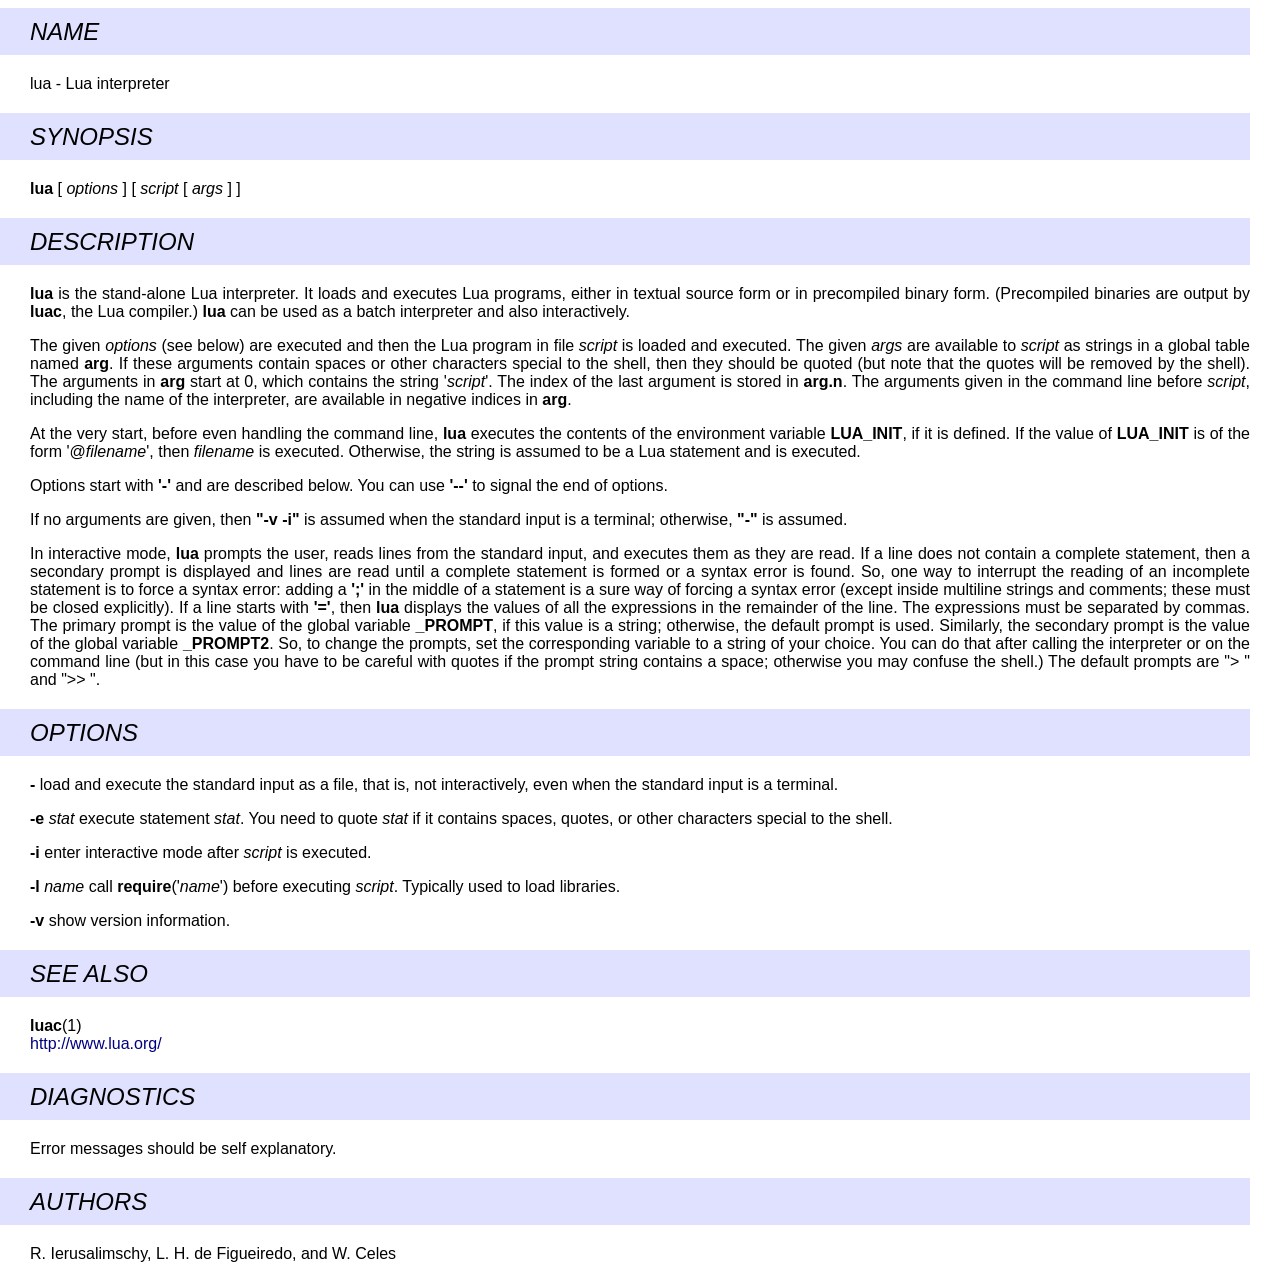
==== doc/lua.html @ 77cbe96c "Redo repo: Bad timestamps in Git history" ====
<!-- $Id: lua.man,v 1.11 2006/01/06 16:03:34 lhf Exp $ -->
<HTML>
<HEAD>
<TITLE>LUA man page</TITLE>
<LINK REL="stylesheet" TYPE="text/css" HREF="lua.css">
</HEAD>

<BODY BGCOLOR="#FFFFFF">

<H2>NAME</H2>
lua - Lua interpreter
<H2>SYNOPSIS</H2>
<B>lua</B>
[
<I>options</I>
]
[
<I>script</I>
[
<I>args</I>
]
]
<H2>DESCRIPTION</H2>
<B>lua</B>
is the stand-alone Lua interpreter.
It loads and executes Lua programs,
either in textual source form or
in precompiled binary form.
(Precompiled binaries are output by
<B>luac</B>,
the Lua compiler.)
<B>lua</B>
can be used as a batch interpreter and also interactively.
<P>
The given
<I>options</I>
(see below)
are executed and then
the Lua program in file
<I>script</I>
is loaded and executed.
The given
<I>args</I>
are available to
<I>script</I>
as strings in a global table named
<B>arg</B>.
If these arguments contain spaces or other characters special to the shell,
then they should be quoted
(but note that the quotes will be removed by the shell).
The arguments in
<B>arg</B>
start at 0,
which contains the string
'<I>script</I>'.
The index of the last argument is stored in
<B>arg.n</B>.
The arguments given in the command line before
<I>script</I>,
including the name of the interpreter,
are available in negative indices in
<B>arg</B>.
<P>
At the very start,
before even handling the command line,
<B>lua</B>
executes the contents of the environment variable
<B>LUA_INIT</B>,
if it is defined.
If the value of
<B>LUA_INIT</B>
is of the form
'@<I>filename</I>',
then
<I>filename</I>
is executed.
Otherwise, the string is assumed to be a Lua statement and is executed.
<P>
Options start with
<B>'-'</B>
and are described below.
You can use
<B>'--'</B>
to signal the end of options.
<P>
If no arguments are given,
then
<B>"-v -i"</B>
is assumed when the standard input is a terminal;
otherwise,
<B>"-"</B>
is assumed.
<P>
In interactive mode,
<B>lua</B>
prompts the user,
reads lines from the standard input,
and executes them as they are read.
If a line does not contain a complete statement,
then a secondary prompt is displayed and
lines are read until a complete statement is formed or
a syntax error is found.
So, one way to interrupt the reading of an incomplete statement is
to force a syntax error:
adding a
<B>';'</B>
in the middle of a statement is a sure way of forcing a syntax error
(except inside multiline strings and comments; these must be closed explicitly).
If a line starts with
<B>'='</B>,
then
<B>lua</B>
displays the values of all the expressions in the remainder of the
line. The expressions must be separated by commas.
The primary prompt is the value of the global variable
<B>_PROMPT</B>,
if this value is a string;
otherwise, the default prompt is used.
Similarly, the secondary prompt is the value of the global variable
<B>_PROMPT2</B>.
So,
to change the prompts,
set the corresponding variable to a string of your choice.
You can do that after calling the interpreter
or on the command line
(but in this case you have to be careful with quotes
if the prompt string contains a space; otherwise you may confuse the shell.)
The default prompts are "&gt; " and "&gt;&gt; ".
<H2>OPTIONS</H2>
<P>
<B>-</B>
load and execute the standard input as a file,
that is,
not interactively,
even when the standard input is a terminal.
<P>
<B>-e </B><I>stat</I>
execute statement
<I>stat</I>.
You need to quote
<I>stat </I>
if it contains spaces, quotes,
or other characters special to the shell.
<P>
<B>-i</B>
enter interactive mode after
<I>script</I>
is executed.
<P>
<B>-l </B><I>name</I>
call
<B>require</B>('<I>name</I>')
before executing
<I>script</I>.
Typically used to load libraries.
<P>
<B>-v</B>
show version information.
<H2>SEE ALSO</H2>
<B>luac</B>(1)
<BR>
<A HREF="http://www.lua.org/">http://www.lua.org/</A>
<H2>DIAGNOSTICS</H2>
Error messages should be self explanatory.
<H2>AUTHORS</H2>
R. Ierusalimschy,
L. H. de Figueiredo,
and
W. Celes
<!-- EOF -->
</BODY>
</HTML>
---- doc/lua.css ----
body {
	color: #000000 ;
	background-color: #FFFFFF ;
	font-family: Helvetica, Arial, sans-serif ;
	text-align: justify ;
	margin-right: 30px ;
	margin-left: 30px ;
}

h1, h2, h3, h4 {
	font-family: Verdana, Geneva, sans-serif ;
	font-weight: normal ;
	font-style: italic ;
}

h2 {
	padding-top: 0.4em ;
	padding-bottom: 0.4em ;
	padding-left: 30px ;
	padding-right: 30px ;
	margin-left: -30px ;
	background-color: #E0E0FF ;
}

h3 {
	padding-left: 0.5em ;
	border-left: solid #E0E0FF 1em ;
}

table h3 {
	padding-left: 0px ;
	border-left: none ;
}

a:link {
	color: #000080 ;
	background-color: inherit ;
	text-decoration: none ;
}

a:visited {
	background-color: inherit ;
	text-decoration: none ;
}

a:link:hover, a:visited:hover {
	color: #000080 ;
	background-color: #E0E0FF ;
}

a:link:active, a:visited:active {
	color: #FF0000 ;
}

hr {
	border: 0 ;
	height: 1px ;
	color: #a0a0a0 ;
	background-color: #a0a0a0 ;
}

:target {
	background-color: #F8F8F8 ;
	padding: 8px ;
	border: solid #a0a0a0 2px ;
}

.footer {
	color: gray ;
	font-size: small ;
}

input[type=text] {
	border: solid #a0a0a0 2px ;
	border-radius: 2em ;
	-moz-border-radius: 2em ;
	background-image: url('images/search.png') ;
	background-repeat: no-repeat;
	background-position: 4px center ;
	padding-left: 20px ;
	height: 2em ;
}
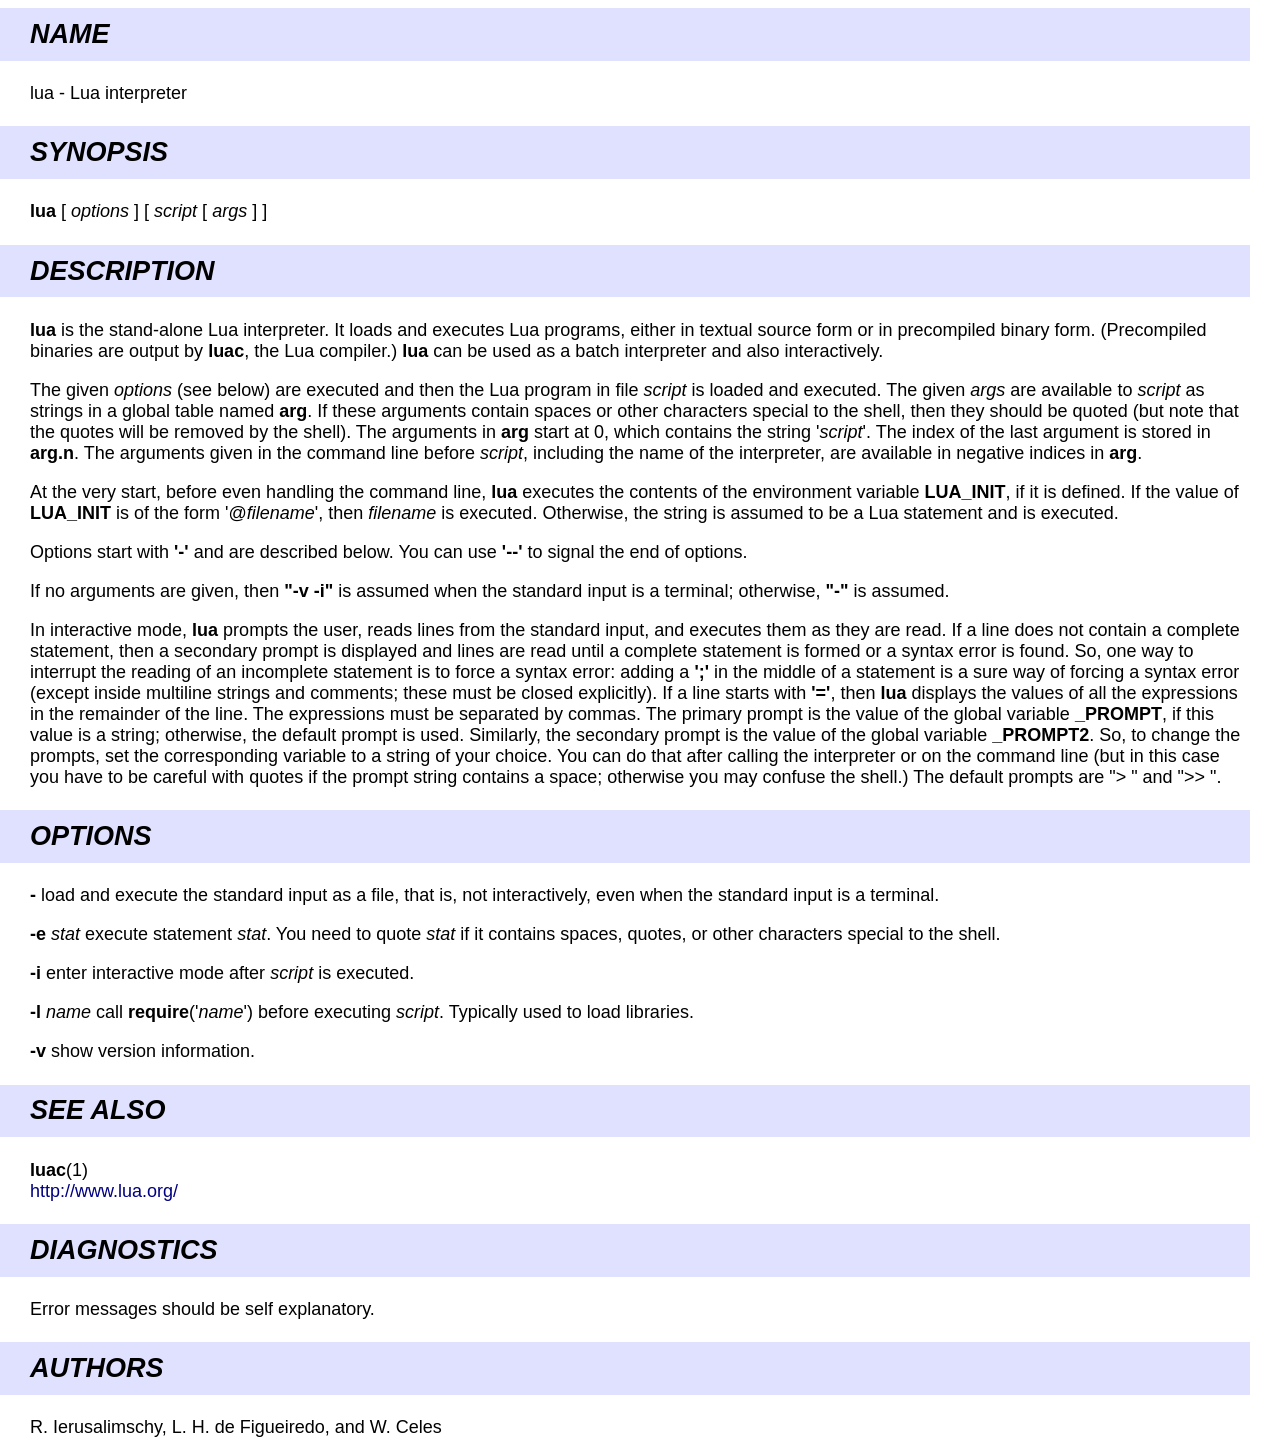
==== commit a7e2a0ee: "lua.css -> lunacy.css" ====
--- a/doc/lua.html
+++ b/doc/lua.html
@@ -2,7 +2,7 @@
 <HTML>
 <HEAD>
 <TITLE>LUA man page</TITLE>
-<LINK REL="stylesheet" TYPE="text/css" HREF="lua.css">
+<LINK REL="stylesheet" TYPE="text/css" HREF="lunacy.css">
 </HEAD>
 
 <BODY BGCOLOR="#FFFFFF">
--- a/doc/lunacy.css
+++ b/doc/lunacy.css
@@ -0,0 +1,92 @@
+body {
+	color: #000000 ;
+	background-color: #FFFFFF ;
+	font-family: Caulixtla009Serif, Helvetica, Arial, sans-serif ;
+	text-align: left ;
+	margin-right: 30px ;
+	margin-left: 30px ;
+        font-size: 18px;
+}
+
+code { font-family: Caulixtla009Mono, monospace; font-size: 16px; }
+tt { font-family: Caulixtla009Mono, monospace; font-size: 16px;}
+
+h1, h2 {
+	font-family: Caulixtla009Sans, Verdana, Geneva, sans-serif ;
+	font-weight: bold ;
+	font-style: italic ;
+}
+h3, h4 {
+	font-family: Caulixtla009Sans, Verdana, Geneva, sans-serif ;
+	font-weight: bold ;
+	font-style: none ;
+}
+
+h2 {
+	padding-top: 0.4em ;
+	padding-bottom: 0.4em ;
+	padding-left: 30px ;
+	padding-right: 30px ;
+	margin-left: -30px ;
+	background-color: #E0E0FF ;
+}
+
+h3 {
+	padding-left: 0.5em ;
+	border-left: solid #E0E0FF 1em ;
+}
+
+table h3 {
+	padding-left: 0px ;
+	border-left: none ;
+}
+
+a:link {
+	color: #000080 ;
+	background-color: inherit ;
+	text-decoration: none ;
+}
+
+a:visited {
+	background-color: inherit ;
+	text-decoration: none ;
+}
+
+a:link:hover, a:visited:hover {
+	color: #000080 ;
+	background-color: #E0E0FF ;
+}
+
+a:link:active, a:visited:active {
+	color: #FF0000 ;
+}
+
+hr {
+	border: 0 ;
+	height: 1px ;
+	color: #a0a0a0 ;
+	background-color: #a0a0a0 ;
+}
+
+:target {
+	background-color: #F8F8F8 ;
+	padding: 8px ;
+	border: solid #a0a0a0 2px ;
+}
+
+.footer {
+	color: gray ;
+	font-size: small ;
+}
+
+input[type=text] {
+	border: solid #a0a0a0 2px ;
+	border-radius: 2em ;
+	-moz-border-radius: 2em ;
+	background-image: url('images/search.png') ;
+	background-repeat: no-repeat;
+	background-position: 4px center ;
+	padding-left: 20px ;
+	height: 2em ;
+}
+
